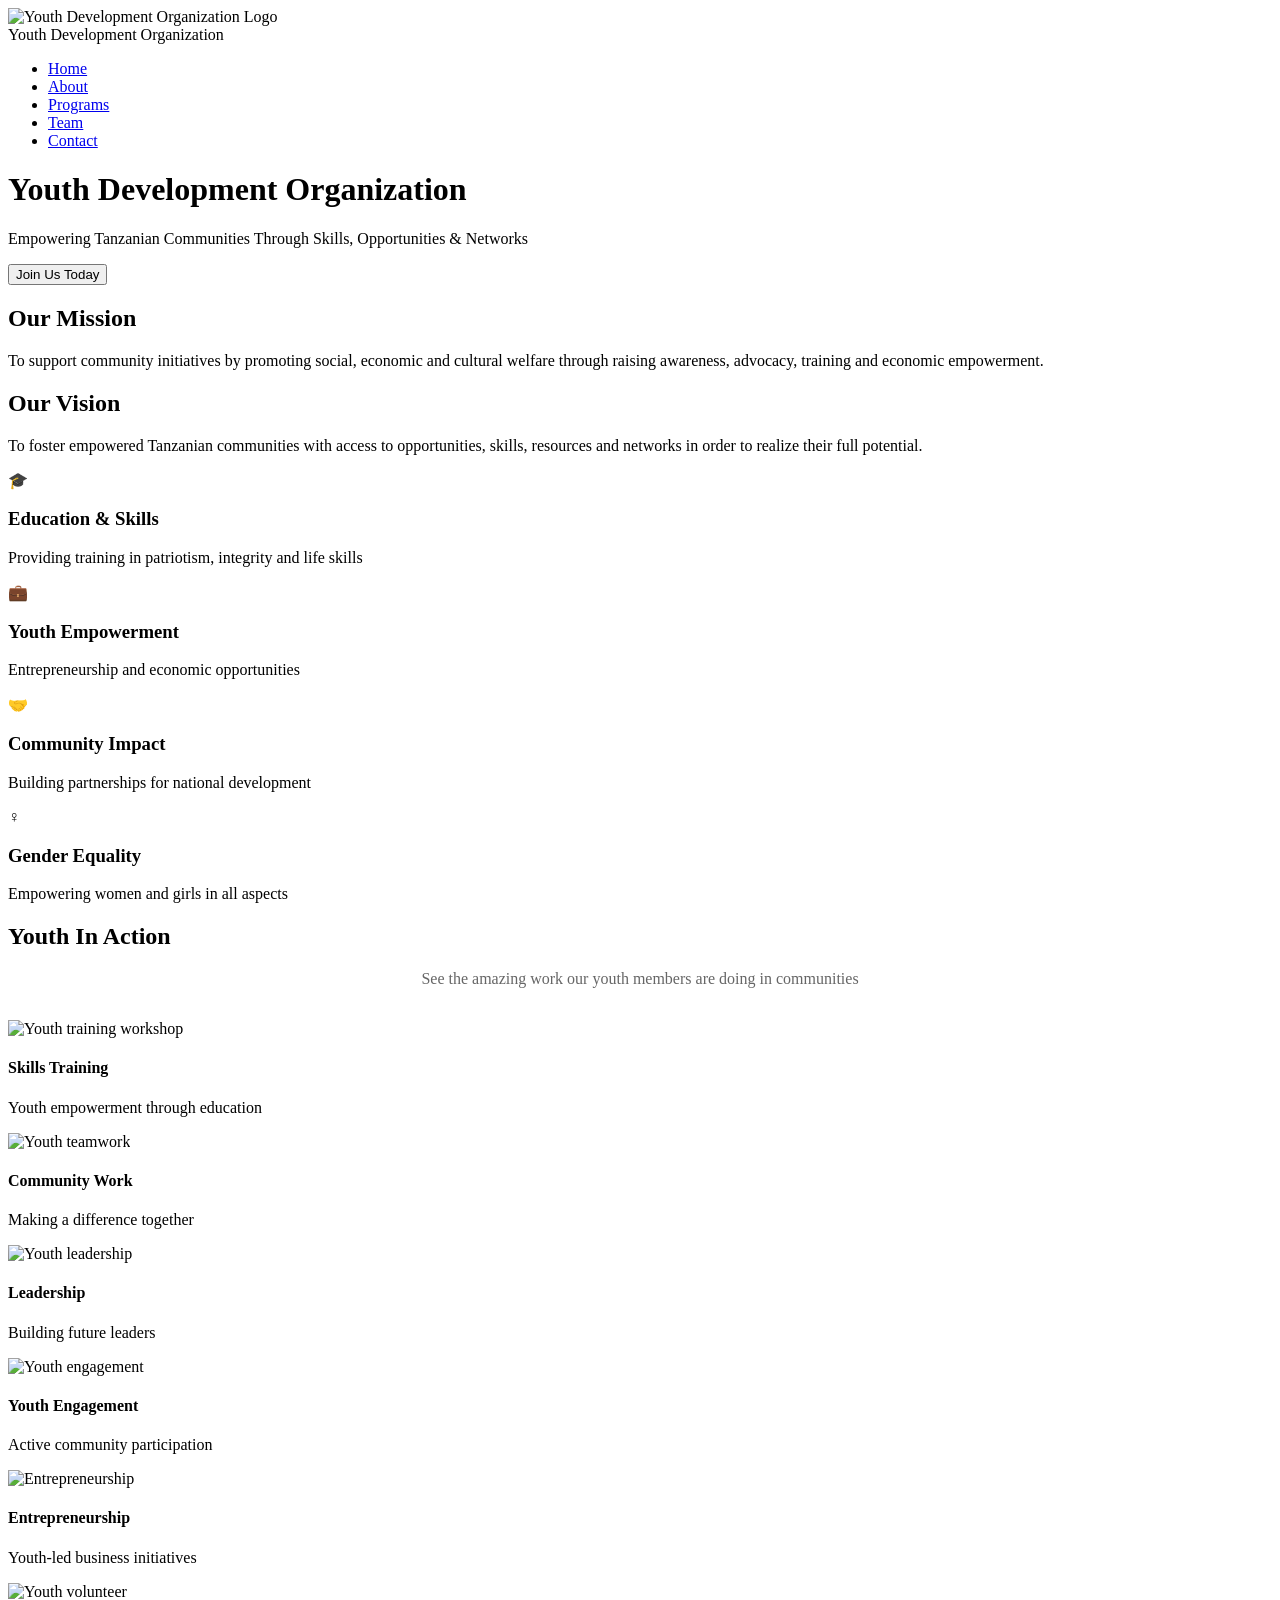
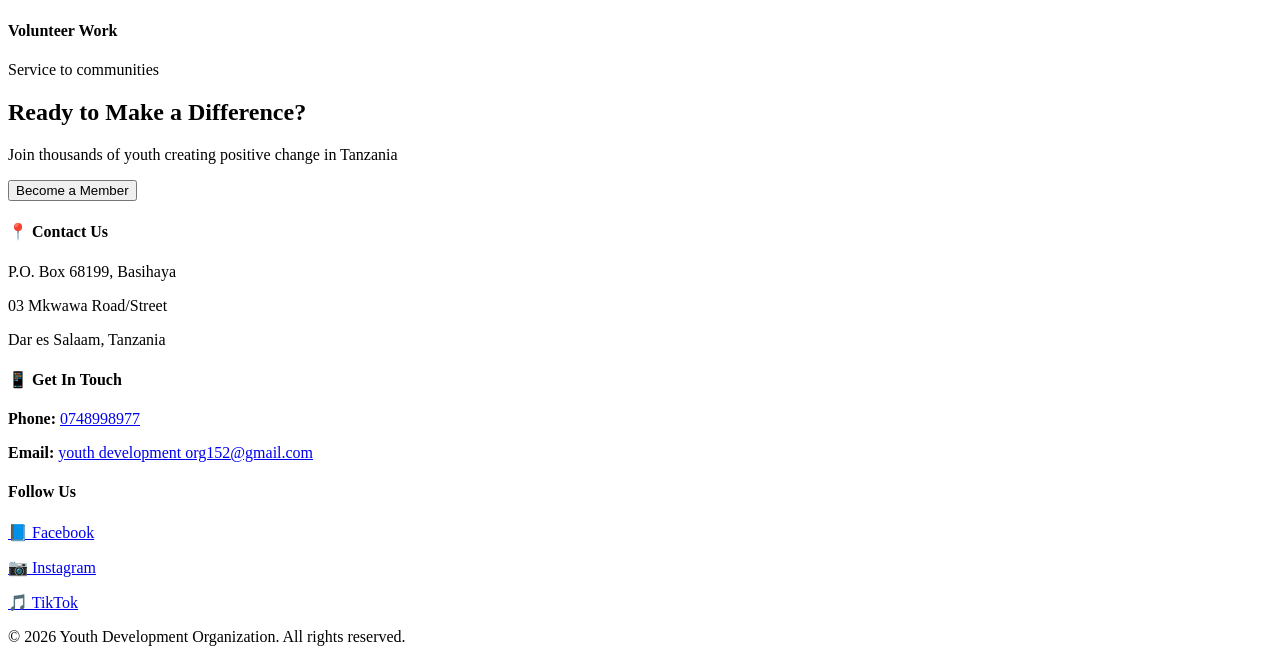
==== index.html @ 6c80659e "Add home pages" ====
<!DOCTYPE html>
<html lang="en">
<head>
    <meta charset="UTF-8">
    <meta name="viewport" content="width=device-width, initial-scale=1.0">
    <title>Youth Development Organization - Tanzania</title>
    <link rel="stylesheet" href="style.css">
</head>
<body>
    <nav class="navbar">
        <div class="nav-container">
            <div class="logo-container">
                <img src="logo.png" alt="Youth Development Organization Logo" class="logo-img">
                <div class="logo-text-wrapper">
                    <div class="logo-title">Youth Development Organization</div>
                </div>
            </div>
            <ul class="nav-menu">
                <li><a href="index.html" class="active">Home</a></li>
                <li><a href="about.html">About</a></li>
                <li><a href="programs.html">Programs</a></li>
                <li><a href="team.html">Team</a></li>
                <li><a href="contact.html">Contact</a></li>
            </ul>
        </div>
    </nav>

    <header class="hero">
        <div class="hero-content">
            <h1>Youth Development Organization</h1>
            <p>Empowering Tanzanian Communities Through Skills, Opportunities & Networks</p>
            <button class="cta-btn">Join Us Today</button>
        </div>
    </header>

    <section class="mission-section">
        <h2>Our Mission</h2>
        <p>To support community initiatives by promoting social, economic and cultural welfare through raising awareness, advocacy, training and economic empowerment.</p>
    </section>

    <section class="vision-section">
        <h2>Our Vision</h2>
        <p>To foster empowered Tanzanian communities with access to opportunities, skills, resources and networks in order to realize their full potential.</p>
    </section>

    <section class="highlights">
        <div class="highlight-card">
            <div class="icon">🎓</div>
            <h3>Education & Skills</h3>
            <p>Providing training in patriotism, integrity and life skills</p>
        </div>
        <div class="highlight-card">
            <div class="icon">💼</div>
            <h3>Youth Empowerment</h3>
            <p>Entrepreneurship and economic opportunities</p>
        </div>
        <div class="highlight-card">
            <div class="icon">🤝</div>
            <h3>Community Impact</h3>
            <p>Building partnerships for national development</p>
        </div>
        <div class="highlight-card">
            <div class="icon">♀️</div>
            <h3>Gender Equality</h3>
            <p>Empowering women and girls in all aspects</p>
        </div>
    </section>

    <section class="youth-gallery">
        <h2>Youth In Action</h2>
        <p style="text-align: center; margin-bottom: 2rem; color: #666;">See the amazing work our youth members are doing in communities</p>
        <div class="gallery-section">
            <div class="gallery-item">
                <img src="https://images.unsplash.com/photo-1552664730-d307ca884978?w=400&h=400&fit=crop" alt="Youth training workshop">
                <div class="gallery-overlay">
                    <h4>Skills Training</h4>
                    <p>Youth empowerment through education</p>
                </div>
            </div>
            <div class="gallery-item">
                <img src="https://images.unsplash.com/photo-1529156069898-49953e39b3ac?w=400&h=400&fit=crop" alt="Youth teamwork">
                <div class="gallery-overlay">
                    <h4>Community Work</h4>
                    <p>Making a difference together</p>
                </div>
            </div>
            <div class="gallery-item">
                <img src="https://images.unsplash.com/photo-1552664730-d307ca884978?w=400&h=400&fit=crop" alt="Youth leadership">
                <div class="gallery-overlay">
                    <h4>Leadership</h4>
                    <p>Building future leaders</p>
                </div>
            </div>
            <div class="gallery-item">
                <img src="https://images.unsplash.com/photo-1517457373614-b7152f800fd1?w=400&h=400&fit=crop" alt="Youth engagement">
                <div class="gallery-overlay">
                    <h4>Youth Engagement</h4>
                    <p>Active community participation</p>
                </div>
            </div>
            <div class="gallery-item">
                <img src="https://images.unsplash.com/photo-1552664730-d307ca884978?w=400&h=400&fit=crop" alt="Entrepreneurship">
                <div class="gallery-overlay">
                    <h4>Entrepreneurship</h4>
                    <p>Youth-led business initiatives</p>
                </div>
            </div>
            <div class="gallery-item">
                <img src="https://images.unsplash.com/photo-1552664730-d307ca884978?w=400&h=400&fit=crop" alt="Youth volunteer">
                <div class="gallery-overlay">
                    <h4>Volunteer Work</h4>
                    <p>Service to communities</p>
                </div>
            </div>
        </div>
    </section>

    <section class="cta-section">
        <h2>Ready to Make a Difference?</h2>
        <p>Join thousands of youth creating positive change in Tanzania</p>
        <button class="cta-btn-large">Become a Member</button>
    </section>

    <footer>
        <div class="footer-content">
            <div class="footer-section">
                <h4>📍 Contact Us</h4>
                <p>P.O. Box 68199, Basihaya</p>
                <p>03 Mkwawa Road/Street</p>
                <p>Dar es Salaam, Tanzania</p>
            </div>
            <div class="footer-section">
                <h4>📱 Get In Touch</h4>
                <p><strong>Phone:</strong> <a href="tel:0748998977">0748998977</a></p>
                <p><strong>Email:</strong> <a href="mailto:youth development org152@gmail.com">youth development org152@gmail.com</a></p>
            </div>
            <div class="footer-section">
                <h4>Follow Us</h4>
                <p><a href="https://www.facebook.com/search/top?q=Youth%20Development%20Organization" target="_blank">📘 Facebook</a></p>
                <p><a href="https://www.instagram.com/explore/tags/youth%20development%20organization/" target="_blank">📷 Instagram</a></p>
                <p><a href="https://www.tiktok.com/search?q=youth%20development%20organization" target="_blank">🎵 TikTok</a></p>
            </div>
        </div>
        <div class="footer-bottom">
            <p>&copy; 2026 Youth Development Organization. All rights reserved.</p>
        </div>
    </footer>

    <script src="script.js"></script>
</body>
</html>
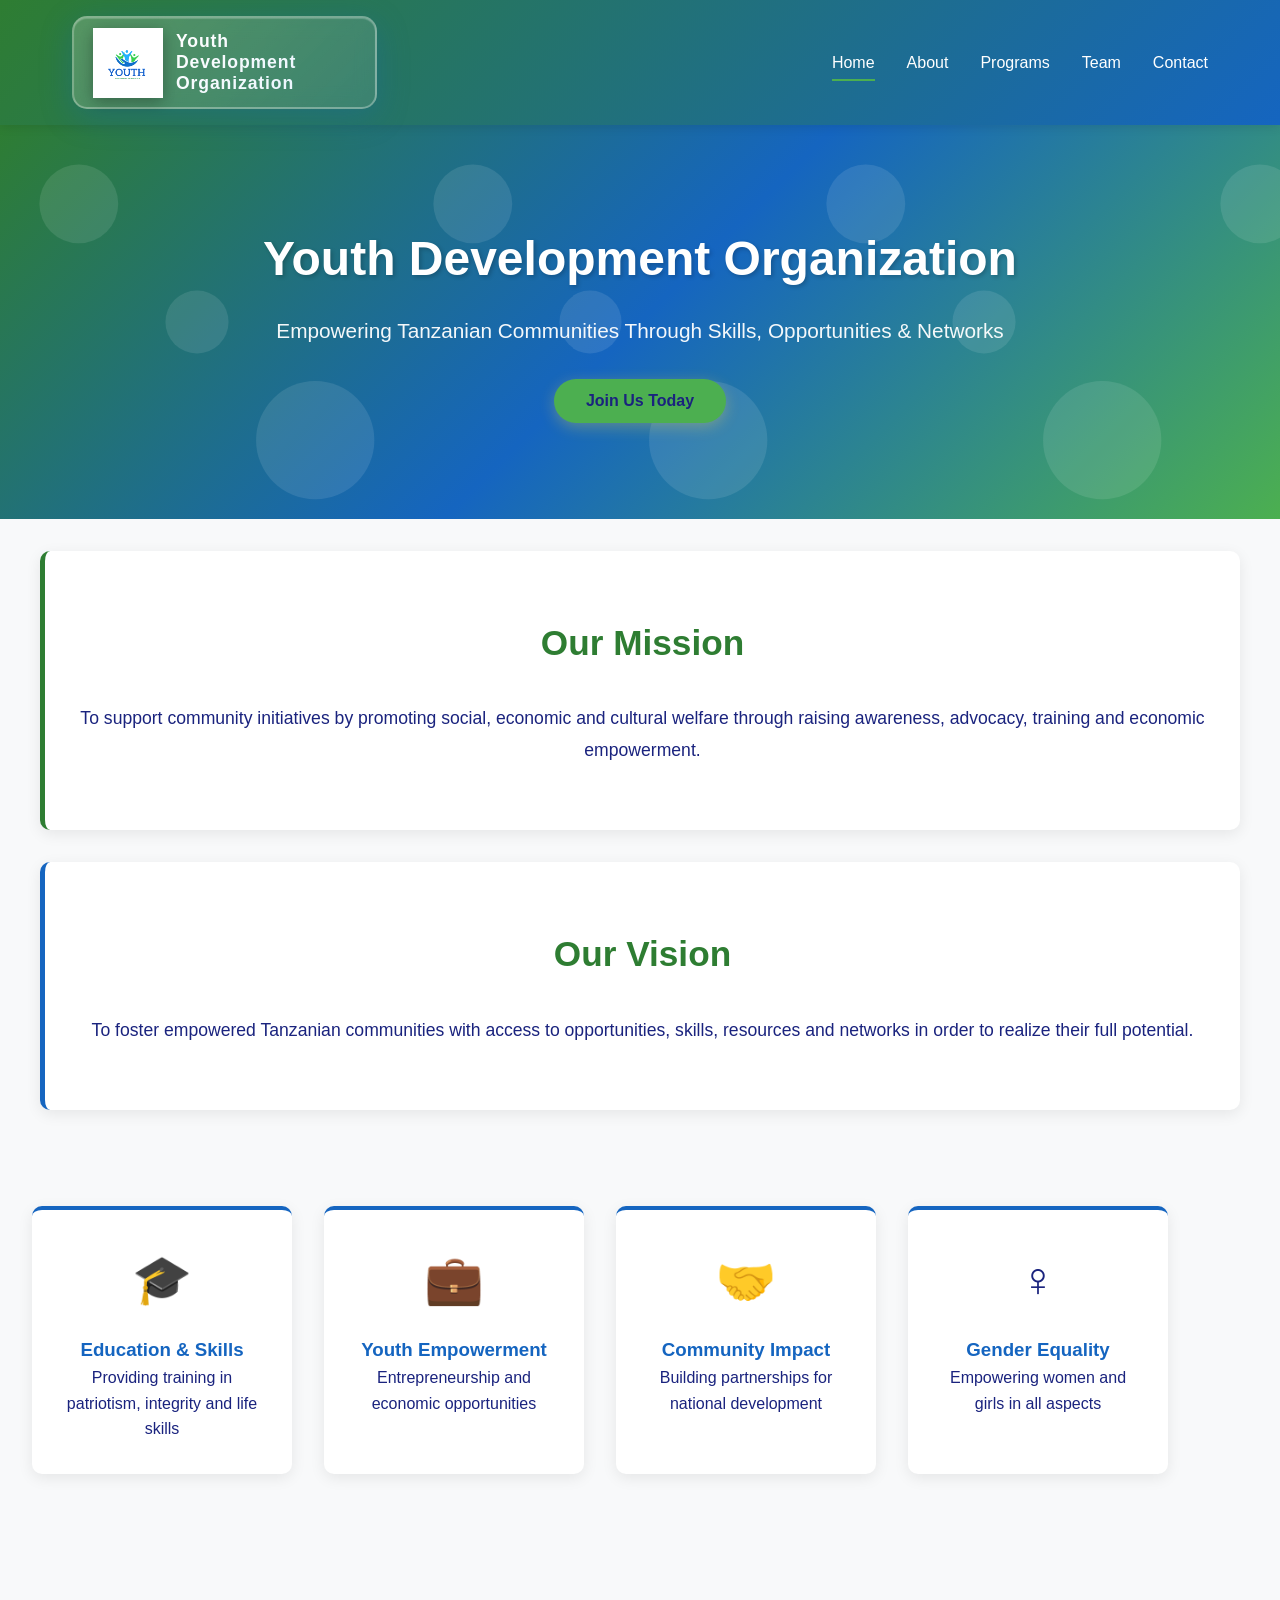
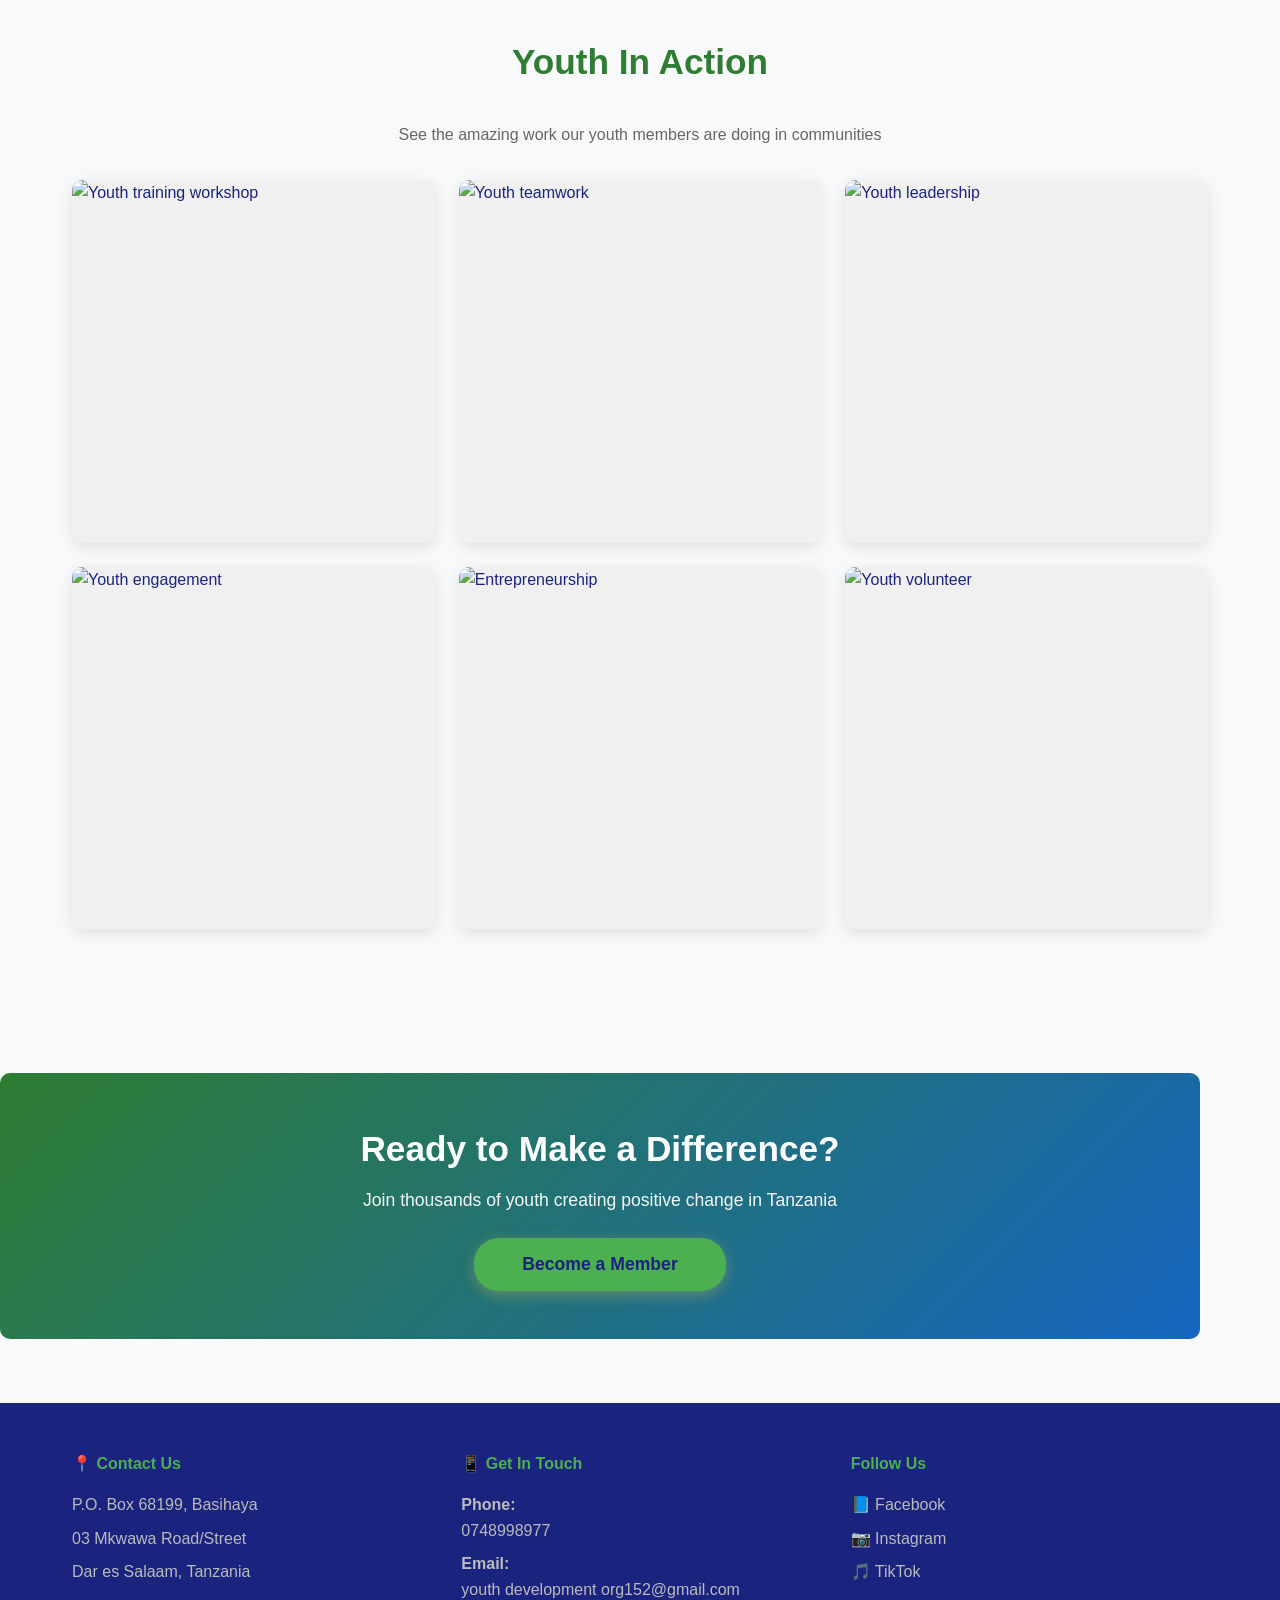
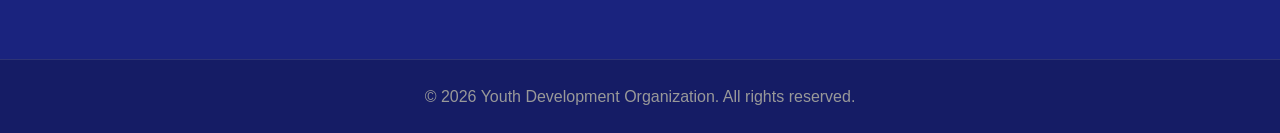
==== commit d9640c84: "Update Instagram link to correct handle @orgyouthdevelopment" ====
--- a/index.html
+++ b/index.html
@@ -137,7 +137,7 @@
             <div class="footer-section">
                 <h4>Follow Us</h4>
                 <p><a href="https://www.facebook.com/search/top?q=Youth%20Development%20Organization" target="_blank">📘 Facebook</a></p>
-                <p><a href="https://www.instagram.com/explore/tags/youth%20development%20organization/" target="_blank">📷 Instagram</a></p>
+                <p><a href="https://www.instagram.com/orgyouthdevelopment/" target="_blank">📷 Instagram</a></p>
                 <p><a href="https://www.tiktok.com/search?q=youth%20development%20organization" target="_blank">🎵 TikTok</a></p>
             </div>
         </div>
--- a/style.css
+++ b/style.css
@@ -0,0 +1,843 @@
+* {
+    margin: 0;
+    padding: 0;
+    box-sizing: border-box;
+}
+
+:root {
+    --primary: #2E7D32;
+    --secondary: #1565C0;
+    --accent: #4CAF50;
+    --dark: #1A237E;
+    --light: #E8F5E9;
+    --success: #66BB6A;
+    --danger: #0D47A1;
+}
+
+body {
+    font-family: 'Segoe UI', Tahoma, Geneva, Verdana, sans-serif;
+    line-height: 1.6;
+    color: var(--dark);
+    background: #F8F9FA;
+}
+
+/* Navigation */
+.navbar {
+    background: linear-gradient(135deg, var(--primary) 0%, var(--secondary) 100%);
+    padding: 1rem 0;
+    position: sticky;
+    top: 0;
+    z-index: 100;
+    box-shadow: 0 2px 10px rgba(0, 0, 0, 0.1);
+}
+
+.nav-container {
+    max-width: 1200px;
+    margin: 0 auto;
+    display: flex;
+    justify-content: space-between;
+    align-items: center;
+    padding: 0 2rem;
+}
+
+.logo {
+    font-size: 1.8rem;
+    font-weight: bold;
+    color: white;
+    background: rgba(255, 255, 255, 0.2);
+    padding: 0.5rem 1rem;
+    border-radius: 5px;
+}
+
+.logo-container {
+    display: flex;
+    align-items: center;
+    gap: 0.8rem;
+    cursor: pointer;
+    transition: all 0.3s ease;
+    background: linear-gradient(135deg, rgba(255, 255, 255, 0.2) 0%, rgba(255, 255, 255, 0.1) 100%);
+    padding: 0.6rem 1.2rem;
+    border-radius: 15px;
+    border: 2px solid rgba(255, 255, 255, 0.3);
+    box-shadow: 0 8px 32px rgba(21, 101, 192, 0.3), inset 0 1px 1px rgba(255, 255, 255, 0.2);
+    backdrop-filter: blur(10px);
+}
+
+.logo-container:hover {
+    transform: scale(1.08);
+    box-shadow: 0 12px 40px rgba(21, 101, 192, 0.5), inset 0 1px 1px rgba(255, 255, 255, 0.3);
+    background: linear-gradient(135deg, rgba(255, 255, 255, 0.3) 0%, rgba(255, 255, 255, 0.15) 100%);
+}
+
+.logo-img {
+    width: 70px;
+    height: 70px;
+    filter: drop-shadow(0 4px 8px rgba(0, 0, 0, 0.3)) brightness(1.1);
+    object-fit: contain;
+    transition: all 0.3s ease;
+}
+
+.logo-container:hover .logo-img {
+    filter: drop-shadow(0 6px 15px rgba(21, 101, 192, 0.6)) brightness(1.15);
+    transform: translateY(-3px);
+}
+
+.logo-text-wrapper {
+    display: flex;
+    flex-direction: column;
+    align-items: flex-start;
+    justify-content: center;
+}
+
+.logo-title {
+    font-size: 1.1rem;
+    font-weight: 900;
+    background: linear-gradient(135deg, #FFFFFF 0%, #E3F2FD 100%);
+    -webkit-background-clip: text;
+    -webkit-text-fill-color: transparent;
+    background-clip: text;
+    letter-spacing: 0.05em;
+    line-height: 1.2;
+    transition: all 0.3s ease;
+    max-width: 180px;
+    word-spacing: 0.1em;
+}
+
+.logo-container:hover .logo-title {
+    letter-spacing: 0.08em;
+    font-size: 1.15rem;
+}
+
+.nav-menu {
+    display: flex;
+    list-style: none;
+    gap: 2rem;
+}
+
+.nav-menu a {
+    color: white;
+    text-decoration: none;
+    font-weight: 500;
+    transition: all 0.3s ease;
+    padding: 0.5rem 0;
+    border-bottom: 2px solid transparent;
+}
+
+.nav-menu a:hover,
+.nav-menu a.active {
+    border-bottom: 2px solid var(--accent);
+    transform: translateY(-2px);
+}
+
+/* Hero Section */
+.hero {
+    background: linear-gradient(135deg, var(--primary) 0%, var(--secondary) 50%, var(--accent) 100%);
+    color: white;
+    padding: 6rem 2rem;
+    text-align: center;
+    position: relative;
+    overflow: hidden;
+}
+
+.hero::before {
+    content: '';
+    position: absolute;
+    top: 0;
+    left: 0;
+    right: 0;
+    bottom: 0;
+    background: url('data:image/svg+xml,<svg xmlns="http://www.w3.org/2000/svg" viewBox="0 0 100 100"><circle cx="20" cy="20" r="10" fill="white" opacity="0.1"/><circle cx="80" cy="80" r="15" fill="white" opacity="0.1"/><circle cx="50" cy="50" r="8" fill="white" opacity="0.1"/></svg>');
+    pointer-events: none;
+}
+
+.hero-content {
+    max-width: 800px;
+    margin: 0 auto;
+    position: relative;
+    z-index: 1;
+    animation: slideUp 0.8s ease-out;
+}
+
+.hero h1 {
+    font-size: 3rem;
+    margin-bottom: 1rem;
+    text-shadow: 2px 2px 4px rgba(0, 0, 0, 0.2);
+}
+
+.hero p {
+    font-size: 1.3rem;
+    margin-bottom: 2rem;
+    opacity: 0.95;
+}
+
+@keyframes slideUp {
+    from {
+        opacity: 0;
+        transform: translateY(30px);
+    }
+    to {
+        opacity: 1;
+        transform: translateY(0);
+    }
+}
+
+/* Buttons */
+.cta-btn,
+.cta-btn-large,
+.submit-btn {
+    background: var(--accent);
+    color: var(--dark);
+    border: none;
+    padding: 0.8rem 2rem;
+    font-size: 1rem;
+    border-radius: 25px;
+    cursor: pointer;
+    font-weight: bold;
+    transition: all 0.3s ease;
+    box-shadow: 0 4px 15px rgba(255, 217, 61, 0.3);
+}
+
+.cta-btn:hover,
+.cta-btn-large:hover,
+.submit-btn:hover {
+    transform: translateY(-3px);
+    box-shadow: 0 6px 20px rgba(255, 217, 61, 0.5);
+}
+
+.cta-btn-large {
+    padding: 1rem 3rem;
+    font-size: 1.1rem;
+}
+
+/* Sections */
+section {
+    padding: 4rem 2rem;
+    max-width: 1200px;
+    margin: 0 auto;
+}
+
+section h2 {
+    font-size: 2.2rem;
+    margin-bottom: 2rem;
+    color: var(--primary);
+    text-align: center;
+}
+
+section h3 {
+    color: var(--secondary);
+}
+
+/* Mission & Vision */
+.mission-section,
+.vision-section {
+    text-align: center;
+    background: white;
+    margin: 2rem auto;
+    border-radius: 10px;
+    box-shadow: 0 4px 15px rgba(0, 0, 0, 0.08);
+}
+
+.mission-section {
+    border-left: 5px solid var(--primary);
+}
+
+.vision-section {
+    border-left: 5px solid var(--secondary);
+}
+
+.mission-section p,
+.vision-section p {
+    font-size: 1.1rem;
+    color: var(--dark);
+    line-height: 1.8;
+}
+
+/* Photo Gallery */
+.gallery-section {
+    display: grid;
+    grid-template-columns: repeat(auto-fit, minmax(280px, 1fr));
+    gap: 1.5rem;
+    margin: 2rem 0;
+}
+
+.gallery-item {
+    position: relative;
+    overflow: hidden;
+    border-radius: 10px;
+    box-shadow: 0 4px 15px rgba(0, 0, 0, 0.1);
+    transition: all 0.3s ease;
+    background: #f0f0f0;
+    aspect-ratio: 1;
+}
+
+.gallery-item img {
+    width: 100%;
+    height: 100%;
+    object-fit: cover;
+    transition: transform 0.3s ease;
+}
+
+.gallery-item:hover img {
+    transform: scale(1.05);
+}
+
+.gallery-overlay {
+    position: absolute;
+    bottom: 0;
+    left: 0;
+    right: 0;
+    background: linear-gradient(180deg, transparent, rgba(30, 97, 80, 0.8));
+    color: white;
+    padding: 1.5rem;
+    transform: translateY(100%);
+    transition: transform 0.3s ease;
+}
+
+.gallery-item:hover .gallery-overlay {
+    transform: translateY(0);
+}
+
+.gallery-overlay h4 {
+    margin-bottom: 0.3rem;
+    font-size: 1rem;
+}
+
+.gallery-overlay p {
+    font-size: 0.85rem;
+    opacity: 0.9;
+}
+
+/* Highlights */
+.highlights {
+    display: grid;
+    grid-template-columns: repeat(auto-fit, minmax(250px, 1fr));
+    gap: 2rem;
+    margin: 2rem 0;
+}
+
+.highlight-card {
+    background: white;
+    padding: 2rem;
+    border-radius: 10px;
+    text-align: center;
+    transition: all 0.3s ease;
+    box-shadow: 0 4px 15px rgba(0, 0, 0, 0.08);
+    border-top: 4px solid var(--secondary);
+}
+
+.highlight-card:hover {
+    transform: translateY(-10px);
+    box-shadow: 0 8px 25px rgba(78, 205, 196, 0.3);
+}
+
+.highlight-card .icon {
+    font-size: 3rem;
+    margin-bottom: 1rem;
+}
+
+/* Programs Grid */
+.programs-grid {
+    display: grid;
+    grid-template-columns: repeat(auto-fit, minmax(280px, 1fr));
+    gap: 2rem;
+    margin: 2rem 0;
+}
+
+.program-card {
+    background: linear-gradient(135deg, #fff 0%, #f9f9f9 100%);
+    padding: 2rem;
+    border-radius: 10px;
+    transition: all 0.3s ease;
+    box-shadow: 0 4px 15px rgba(0, 0, 0, 0.08);
+    border-left: 5px solid var(--primary);
+}
+
+.program-card:nth-child(2n) {
+    border-left-color: var(--secondary);
+}
+
+.program-card:nth-child(3n) {
+    border-left-color: var(--accent);
+}
+
+.program-card:hover {
+    transform: translateY(-8px);
+    box-shadow: 0 8px 25px rgba(0, 0, 0, 0.15);
+}
+
+.program-icon {
+    font-size: 2.5rem;
+    margin-bottom: 1rem;
+}
+
+.program-card h3 {
+    margin-bottom: 0.5rem;
+}
+
+.program-card p {
+    color: #666;
+    line-height: 1.6;
+}
+
+/* Impact Section */
+.impact-section {
+    background: linear-gradient(135deg, var(--primary) 0%, var(--secondary) 100%);
+    color: white;
+    text-align: center;
+    padding: 4rem 2rem;
+    border-radius: 10px;
+    margin: 3rem 0;
+}
+
+.impact-stats {
+    display: grid;
+    grid-template-columns: repeat(auto-fit, minmax(200px, 1fr));
+    gap: 2rem;
+    margin-top: 2rem;
+}
+
+.stat {
+    background: rgba(255, 255, 255, 0.1);
+    padding: 2rem;
+    border-radius: 10px;
+    backdrop-filter: blur(10px);
+}
+
+.stat h3 {
+    font-size: 2.5rem;
+    color: var(--accent);
+    margin-bottom: 0.5rem;
+}
+
+.stat p {
+    font-size: 1.1rem;
+}
+
+/* Page Header */
+.page-header {
+    background: linear-gradient(135deg, var(--primary) 0%, var(--secondary) 100%);
+    color: white;
+    padding: 3rem 2rem;
+    text-align: center;
+}
+
+.page-header h1 {
+    font-size: 2.5rem;
+    margin-bottom: 0.5rem;
+}
+
+.page-header p {
+    font-size: 1.1rem;
+    opacity: 0.9;
+}
+
+/* About Content */
+.about-content {
+    background: white;
+    padding: 3rem;
+    border-radius: 10px;
+    box-shadow: 0 4px 15px rgba(0, 0, 0, 0.08);
+}
+
+.about-text h2 {
+    color: var(--primary);
+    margin-top: 2rem;
+    margin-bottom: 1rem;
+    text-align: left;
+    font-size: 1.8rem;
+}
+
+.about-text h2:first-child {
+    margin-top: 0;
+}
+
+.about-text p {
+    line-height: 1.8;
+    color: #555;
+    margin-bottom: 1rem;
+}
+
+.values-list,
+.membership-list {
+    background: var(--light);
+    padding: 1.5rem 2rem;
+    border-radius: 8px;
+    list-style: none;
+    margin: 1rem 0;
+}
+
+.values-list li,
+.membership-list li {
+    padding: 0.5rem 0;
+    color: var(--dark);
+}
+
+.values-list li strong {
+    color: var(--primary);
+}
+
+/* Team Members */
+.leadership-section {
+    margin: 3rem 0;
+}
+
+.team-grid {
+    display: grid;
+    grid-template-columns: repeat(auto-fit, minmax(280px, 1fr));
+    gap: 2rem;
+    margin-top: 2rem;
+}
+
+.team-member {
+    background: white;
+    padding: 2rem;
+    border-radius: 10px;
+    text-align: center;
+    box-shadow: 0 4px 15px rgba(0, 0, 0, 0.08);
+    transition: all 0.3s ease;
+    border-top: 5px solid var(--secondary);
+}
+
+.team-member:hover {
+    transform: translateY(-8px);
+    box-shadow: 0 8px 25px rgba(78, 205, 196, 0.3);
+}
+
+.member-avatar {
+    font-size: 3rem;
+    margin-bottom: 1rem;
+}
+
+.team-member h3 {
+    color: var(--primary);
+    margin-bottom: 0.5rem;
+}
+
+.member-duties {
+    list-style: none;
+    text-align: left;
+    background: var(--light);
+    padding: 1rem;
+    border-radius: 5px;
+    font-size: 0.9rem;
+    margin-top: 1rem;
+}
+
+.member-duties li {
+    padding: 0.3rem 0;
+    color: #666;
+}
+
+.member-duties li::before {
+    content: '✓ ';
+    color: var(--success);
+    font-weight: bold;
+    margin-right: 0.5rem;
+}
+
+/* Board Section */
+.board-section {
+    background: white;
+    padding: 3rem;
+    border-radius: 10px;
+    box-shadow: 0 4px 15px rgba(0, 0, 0, 0.08);
+    margin: 2rem 0;
+}
+
+.board-info p {
+    margin-bottom: 1.5rem;
+    line-height: 1.8;
+    color: #555;
+}
+
+.board-details {
+    display: grid;
+    grid-template-columns: repeat(auto-fit, minmax(200px, 1fr));
+    gap: 1.5rem;
+    margin-top: 1.5rem;
+}
+
+.detail-box {
+    background: linear-gradient(135deg, #f0f0f0 0%, #ffffff 100%);
+    padding: 1.5rem;
+    border-radius: 8px;
+    border-left: 4px solid var(--primary);
+}
+
+.detail-box h4 {
+    color: var(--primary);
+    margin-bottom: 0.5rem;
+}
+
+.detail-box p {
+    color: #666;
+    font-size: 0.9rem;
+}
+
+/* Governance */
+.governance-section {
+    background: white;
+    padding: 3rem;
+    border-radius: 10px;
+    box-shadow: 0 4px 15px rgba(0, 0, 0, 0.08);
+}
+
+.governance-hierarchy {
+    display: flex;
+    flex-direction: column;
+    align-items: center;
+    gap: 1rem;
+    margin-top: 2rem;
+}
+
+.hierarchy-level {
+    background: linear-gradient(135deg, var(--primary) 0%, var(--secondary) 100%);
+    color: white;
+    padding: 1.5rem 2rem;
+    border-radius: 8px;
+    width: 100%;
+    max-width: 400px;
+    text-align: center;
+}
+
+.hierarchy-level h4 {
+    margin-bottom: 0.5rem;
+}
+
+.hierarchy-arrow {
+    font-size: 1.5rem;
+    color: var(--primary);
+}
+
+/* Contact Section */
+.contact-section {
+    background: white;
+    padding: 3rem;
+    border-radius: 10px;
+    box-shadow: 0 4px 15px rgba(0, 0, 0, 0.08);
+}
+
+.contact-container {
+    display: grid;
+    grid-template-columns: 1fr 1fr;
+    gap: 3rem;
+    margin-top: 2rem;
+}
+
+@media (max-width: 768px) {
+    .contact-container {
+        grid-template-columns: 1fr;
+    }
+}
+
+.info-box {
+    background: var(--light);
+    padding: 1.5rem;
+    border-radius: 8px;
+    margin-bottom: 1.5rem;
+    border-left: 4px solid var(--secondary);
+}
+
+.info-box h3 {
+    color: var(--primary);
+    margin-bottom: 0.5rem;
+}
+
+.info-box p {
+    color: #666;
+    margin-bottom: 0.3rem;
+}
+
+.info-box a {
+    color: var(--secondary);
+    text-decoration: none;
+    transition: color 0.3s ease;
+}
+
+.info-box a:hover {
+    color: var(--primary);
+}
+
+.info-box.membership {
+    background: linear-gradient(135deg, var(--accent) 0%, #FFE066 100%);
+    border-left-color: var(--primary);
+}
+
+.info-box.membership p {
+    color: var(--dark);
+}
+
+/* Form */
+.contact-form h2 {
+    text-align: left;
+}
+
+.form-group {
+    margin-bottom: 1.5rem;
+}
+
+.form-group label {
+    display: block;
+    margin-bottom: 0.5rem;
+    color: var(--dark);
+    font-weight: 500;
+}
+
+.form-group input,
+.form-group textarea,
+.form-group select {
+    width: 100%;
+    padding: 0.8rem;
+    border: 2px solid var(--light);
+    border-radius: 5px;
+    font-family: inherit;
+    font-size: 1rem;
+    transition: border-color 0.3s ease;
+}
+
+.form-group input:focus,
+.form-group textarea:focus,
+.form-group select:focus {
+    outline: none;
+    border-color: var(--secondary);
+}
+
+.form-group textarea {
+    resize: vertical;
+}
+
+/* FAQ */
+.faq-section {
+    background: white;
+    padding: 3rem;
+    border-radius: 10px;
+    box-shadow: 0 4px 15px rgba(0, 0, 0, 0.08);
+    margin-top: 3rem;
+}
+
+.faq-container {
+    display: grid;
+    grid-template-columns: repeat(auto-fit, minmax(300px, 1fr));
+    gap: 1.5rem;
+    margin-top: 2rem;
+}
+
+.faq-item {
+    background: var(--light);
+    padding: 1.5rem;
+    border-radius: 8px;
+    border-left: 4px solid var(--primary);
+}
+
+.faq-item h3 {
+    color: var(--primary);
+    margin-bottom: 0.5rem;
+    font-size: 1rem;
+}
+
+.faq-item p {
+    color: #666;
+    font-size: 0.95rem;
+    line-height: 1.6;
+}
+
+/* CTA Section */
+.cta-section {
+    background: linear-gradient(135deg, var(--primary) 0%, var(--secondary) 100%);
+    color: white;
+    text-align: center;
+    padding: 3rem 2rem;
+    border-radius: 10px;
+    margin: 3rem 0;
+}
+
+.cta-section h2 {
+    color: white;
+    margin-bottom: 0.5rem;
+}
+
+.cta-section p {
+    font-size: 1.1rem;
+    margin-bottom: 1.5rem;
+    opacity: 0.95;
+}
+
+/* Footer */
+footer {
+    background: var(--dark);
+    color: white;
+    margin-top: 4rem;
+}
+
+.footer-content {
+    display: grid;
+    grid-template-columns: repeat(auto-fit, minmax(250px, 1fr));
+    gap: 2rem;
+    padding: 3rem 2rem;
+    max-width: 1200px;
+    margin: 0 auto;
+}
+
+.footer-section h4 {
+    color: var(--accent);
+    margin-bottom: 1rem;
+}
+
+.footer-section a {
+    display: block;
+    color: #bbb;
+    text-decoration: none;
+    margin-bottom: 0.5rem;
+    transition: color 0.3s ease;
+}
+
+.footer-section a:hover {
+    color: var(--secondary);
+}
+
+.footer-section p {
+    color: #bbb;
+    margin-bottom: 0.5rem;
+}
+
+.footer-bottom {
+    text-align: center;
+    padding: 1.5rem;
+    border-top: 1px solid rgba(255, 255, 255, 0.1);
+    color: #999;
+    background: rgba(0, 0, 0, 0.2);
+}
+
+/* Responsive Design */
+@media (max-width: 768px) {
+    .nav-menu {
+        flex-wrap: wrap;
+        gap: 0.5rem;
+    }
+
+    .hero h1 {
+        font-size: 2rem;
+    }
+
+    .hero p {
+        font-size: 1rem;
+    }
+
+    section {
+        padding: 2rem 1rem;
+    }
+
+    section h2 {
+        font-size: 1.8rem;
+    }
+
+    .highlights,
+    .programs-grid,
+    .team-grid {
+        grid-template-columns: 1fr;
+    }
+
+    .contact-form h2 {
+        text-align: center;
+    }
+}
